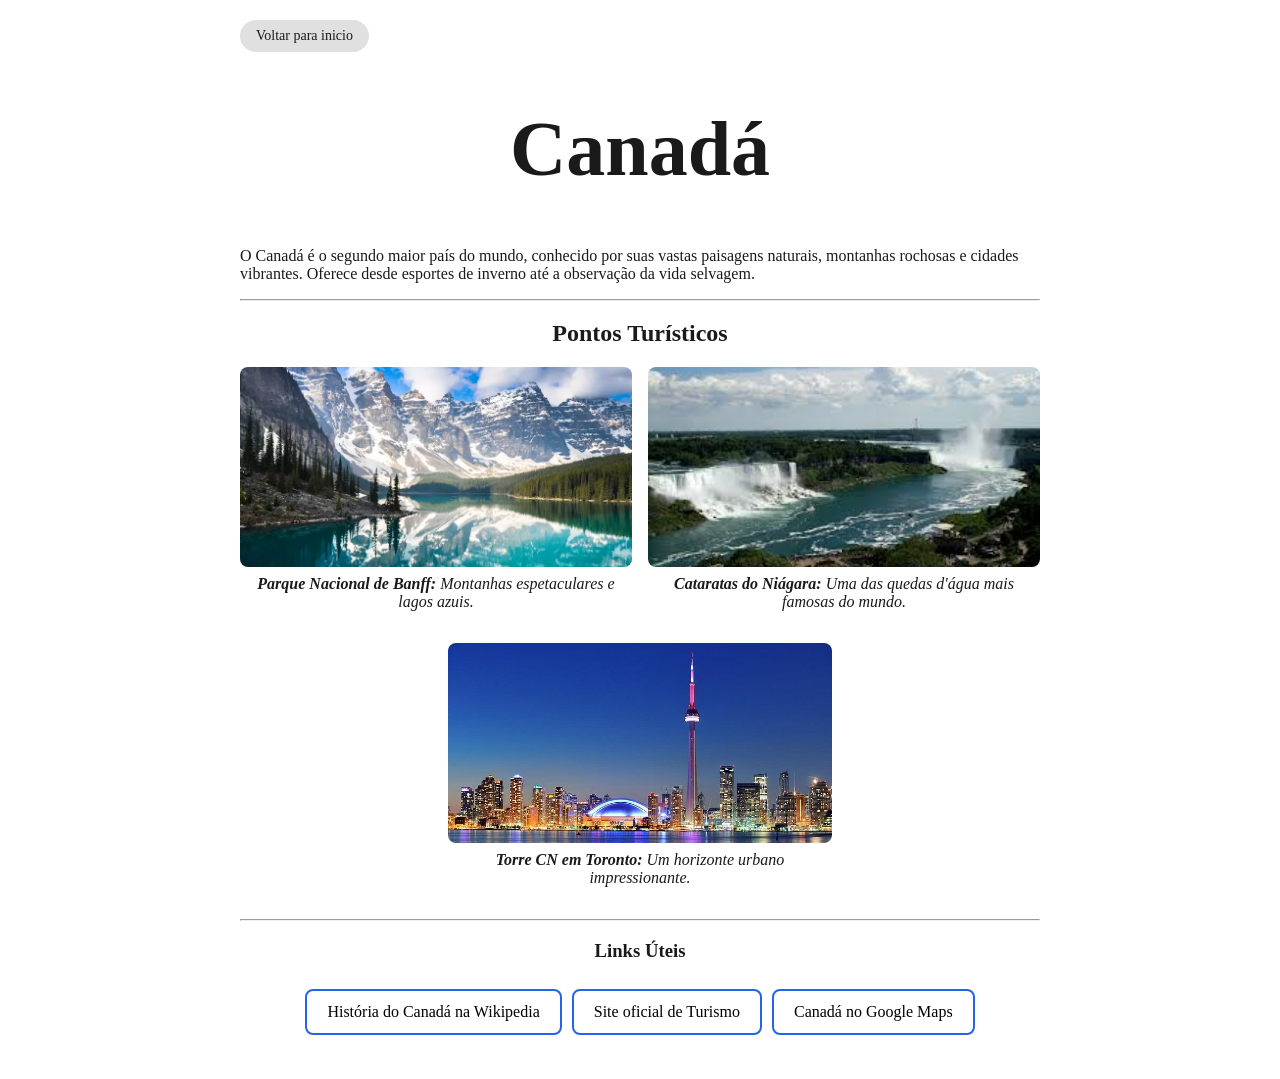
==== paginas/canada.html @ a51f0406 "Atualizei as cores, organizei o CSS e separei em dois arquivos" ====
<!DOCTYPE html>
<html lang="pt-br">
    <head>
        <meta charset="UTF-8">
        <meta name="viewport" content="width=device-width, initial-scale=1.0">
        <title>Canadá</title>
        <link rel="stylesheet" href="../css/style.css">
        <link rel="stylesheet" href="../css/paises.css">
    </head>
    <body>
        <a href="../index.html" class="btn-voltar">Voltar para inicio</a>

        <h1>Canadá</h1>
        <p>O Canadá é o segundo maior país do mundo, conhecido por suas vastas paisagens naturais, montanhas rochosas e cidades vibrantes. Oferece desde esportes de inverno até a observação da vida selvagem.</p>

        <hr>

         <div class="pontos-turisticos">
            <h2>Pontos Turísticos</h2>

            <div class="linha-fotos">
                <div class="foto-item">
                    <img src="../imagens/banff.webp" alt="Banff" >
                    <p><strong>Parque Nacional de Banff:</strong> Montanhas espetaculares e lagos azuis.</p>
                </div>
                <div class="foto-item">
                    <img src="../imagens/cataratas-niagara.jfif" alt="Cataratas do Niágara" >
                    <p><strong>Cataratas do Niágara:</strong> Uma das quedas d'água mais famosas do mundo.</p>
                </div>
            </div>

            <div class="linha-fotos centralizada">
                <div class="foto-item">
                    <img src="../imagens/toronto-torre.jpg" alt="Toronto" >
                    <p><strong>Torre CN em Toronto:</strong> Um horizonte urbano impressionante.</p>
                </div>
            </div>

        </div>

        <hr>

        <div class="links-uteis">
            <h3>Links Úteis</h3>
            <ul>
                <li><a href="https://pt.wikipedia.org/wiki/Canadá" target="_blank">História do Canadá na Wikipedia</a></li>
                <li><a href="https://www.destinationcanada.com/" target="_blank">Site oficial de Turismo</a></li>
                <li><a href="https://www.google.com/maps/place/Canadá" target="_blank">Canadá no Google Maps</a></li>
            </ul>
        </div>
        
    </body>
</html>
---- css/style.css ----
/* GERAL */
body {
    background-color: #ffffff;
    font-family: 'Playfair Display', serif;
    max-width: 800px;
    margin: 0 auto;
    padding: 20px;
    color: #1a1a1a;
}

h1 {
    color: #1a1a1a;
    text-align: center;
    font-size: 78px;
}
/* INDEX */

.descricao {
    text-align: center;
    font-style: italic;
    font-size: 28px;
}

ul {
    list-style: none;
    padding: 0;
}

ul li a {
    display: block;
    background-color: #2563eb;
    color: #ffffff;
    padding: 12px 20px;
    margin: 8px 0;
    border-radius: 8px;
    text-decoration: none;
}

ul li a:hover {
    background-color: #1d4ed8;
}
---- css/paises.css ----
/* PÁGINAS DOS PAÍSES */

/* Botão Voltar */
.btn-voltar {
    display: block;
    width: fit-content;
    background-color: #e0e0e0;
    color: #1a1a1a;
    padding: 8px 16px;
    border-radius: 20px;
    text-decoration: none;
    font-size: 14px;
}

.btn-voltar:hover {
    background-color: #999999;
    color: #ffffff;
}

/* Imagens */
img {
   width: 100%;
   height: 200px;
   object-fit: cover;
   border-radius: 8px;
}

/* Legendas */
div p {
    text-align: center;
    font-style: italic;
    color: #1a1a1a;
    margin-top: 4px;
}

/* Links Úteis */
.links-uteis h3 {
    text-align: center;
}

.links-uteis ul li a {
    background-color: #ffffff;
    color: #000000;
    border: 2px solid #2563eb;
}

.links-uteis ul li a:hover {
    background-color: #2563eb;
    color: #ffffff;
}

.links-uteis ul {
    display:flex;
    justify-content: center;
    gap: 10px;
}

/* Layout Flexbox */
.pontos-turisticos h2 {
    text-align: center;
}

.linha-fotos {
    display: flex;
    gap: 16px;
    margin-bottom: 16px;
}

.foto-item {
    flex: 1;
    text-align: center;
}

.centralizada {
    justify-content: center;
}

.centralizada .foto-item {
    flex: 0 0 48%;
}
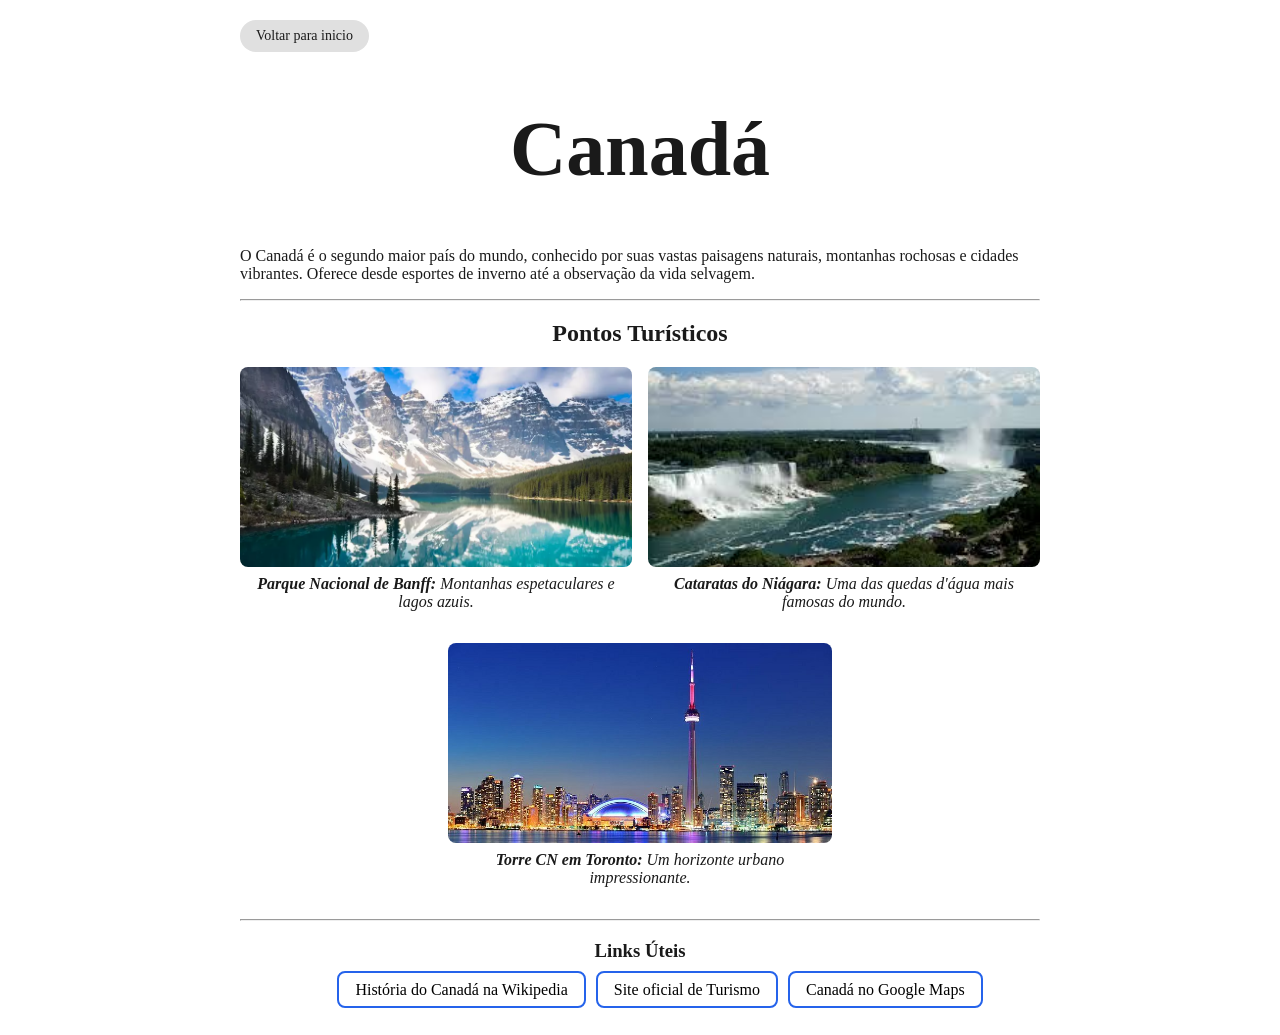
==== commit a3f4734c: "Fragmentar CSS e renomear pasta imagens" ====
--- a/paginas/canada.html
+++ b/paginas/canada.html
@@ -4,7 +4,7 @@
         <meta charset="UTF-8">
         <meta name="viewport" content="width=device-width, initial-scale=1.0">
         <title>Canadá</title>
-        <link rel="stylesheet" href="../css/style.css">
+        <link rel="stylesheet" href="../css/geral.css">
         <link rel="stylesheet" href="../css/paises.css">
     </head>
     <body>
@@ -20,18 +20,18 @@
 
             <div class="linha-fotos">
                 <div class="foto-item">
-                    <img src="../imagens/banff.webp" alt="Banff" >
+                    <img src="../img/banff.webp" alt="Banff" >
                     <p><strong>Parque Nacional de Banff:</strong> Montanhas espetaculares e lagos azuis.</p>
                 </div>
                 <div class="foto-item">
-                    <img src="../imagens/cataratas-niagara.jfif" alt="Cataratas do Niágara" >
+                    <img src="../img/cataratas-niagara.jfif" alt="Cataratas do Niágara" >
                     <p><strong>Cataratas do Niágara:</strong> Uma das quedas d'água mais famosas do mundo.</p>
                 </div>
             </div>
 
             <div class="linha-fotos centralizada">
                 <div class="foto-item">
-                    <img src="../imagens/toronto-torre.jpg" alt="Toronto" >
+                    <img src="../img/toronto-torre.jpg" alt="Toronto" >
                     <p><strong>Torre CN em Toronto:</strong> Um horizonte urbano impressionante.</p>
                 </div>
             </div>
--- a/css/geral.css
+++ b/css/geral.css
@@ -0,0 +1,14 @@
+body {
+    background-color: #ffffff;
+    font-family: 'Playfair Display', serif;
+    max-width: 800px;
+    margin: 0 auto;
+    padding: 20px;
+    color: #1a1a1a;
+}
+
+h1 {
+    color: #1a1a1a;
+    text-align: center;
+    font-size: 78px;
+}
--- a/css/paises.css
+++ b/css/paises.css
@@ -17,7 +17,7 @@
     color: #ffffff;
 }
 
-/* Imagens */
+/* img */
 img {
    width: 100%;
    height: 200px;
@@ -42,6 +42,9 @@
     background-color: #ffffff;
     color: #000000;
     border: 2px solid #2563eb;
+    padding: 8px 16px;
+    text-decoration: none;
+    border-radius: 8px;
 }
 
 .links-uteis ul li a:hover {
@@ -53,6 +56,7 @@
     display:flex;
     justify-content: center;
     gap: 10px;
+    list-style: none;
 }
 
 /* Layout Flexbox */
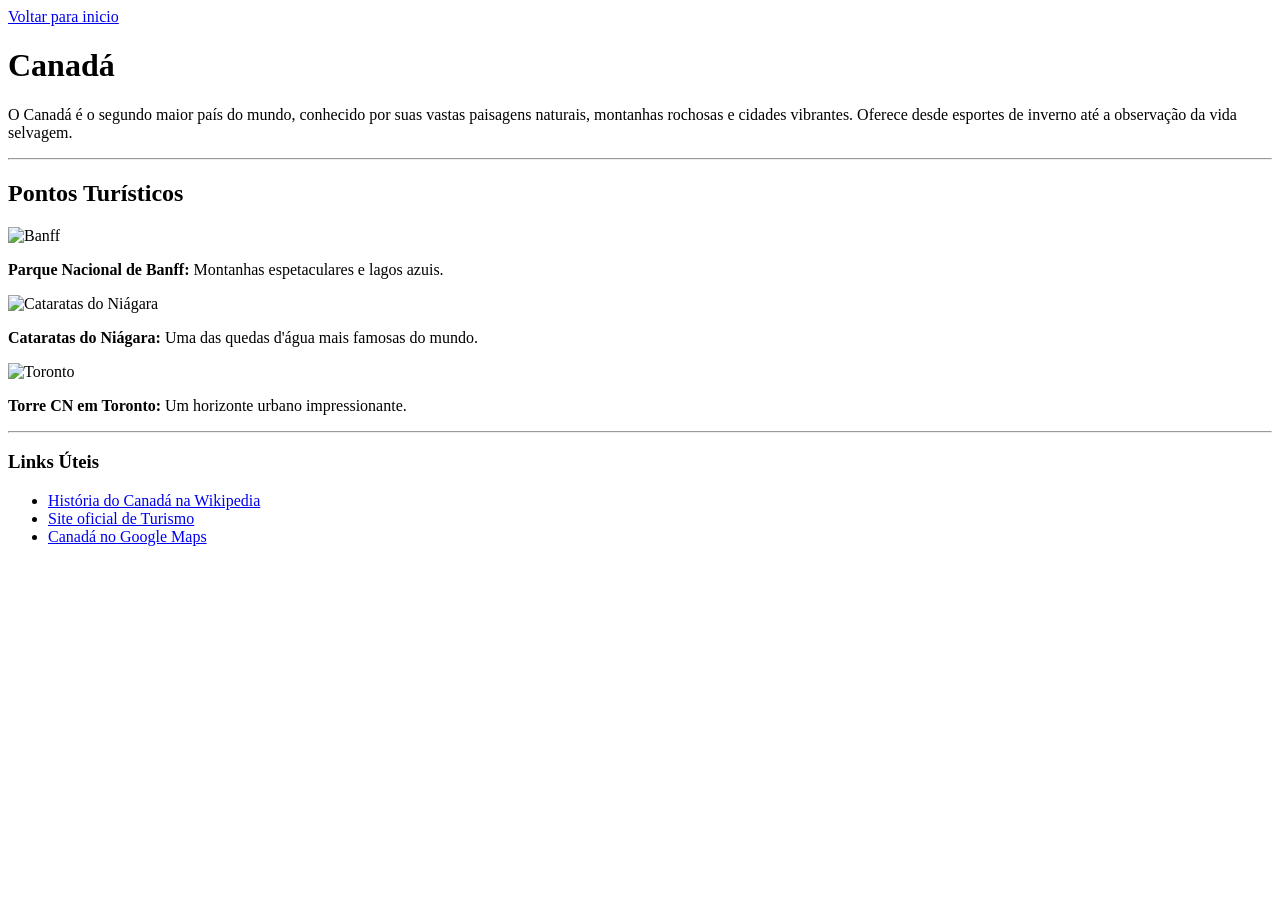
==== commit 2f0489c9: "Atualiza os links" ====
--- a/paginas/canada.html
+++ b/paginas/canada.html
@@ -4,8 +4,11 @@
         <meta charset="UTF-8">
         <meta name="viewport" content="width=device-width, initial-scale=1.0">
         <title>Canadá</title>
-        <link rel="stylesheet" href="../css/geral.css">
-        <link rel="stylesheet" href="../css/paises.css">
+        <link rel="stylesheet" href="./css/global.css">
+        <link rel="stylesheet" href="./css/botao.css">
+        <link rel="stylesheet" href="./css/galeria.css">
+        <link rel="stylesheet" href="./css/links.css">
+        <link rel="stylesheet" href="./css/legendas.css">
     </head>
     <body>
         <a href="../index.html" class="btn-voltar">Voltar para inicio</a>
@@ -20,18 +23,18 @@
 
             <div class="linha-fotos">
                 <div class="foto-item">
-                    <img src="../img/banff.webp" alt="Banff" >
+                    <img src="./img/banff.webp" alt="Banff" >
                     <p><strong>Parque Nacional de Banff:</strong> Montanhas espetaculares e lagos azuis.</p>
                 </div>
                 <div class="foto-item">
-                    <img src="../img/cataratas-niagara.jfif" alt="Cataratas do Niágara" >
+                    <img src="./img/cataratas-niagara.jfif" alt="Cataratas do Niágara" >
                     <p><strong>Cataratas do Niágara:</strong> Uma das quedas d'água mais famosas do mundo.</p>
                 </div>
             </div>
 
             <div class="linha-fotos centralizada">
                 <div class="foto-item">
-                    <img src="../img/toronto-torre.jpg" alt="Toronto" >
+                    <img src="./img/toronto-torre.jpg" alt="Toronto" >
                     <p><strong>Torre CN em Toronto:</strong> Um horizonte urbano impressionante.</p>
                 </div>
             </div>
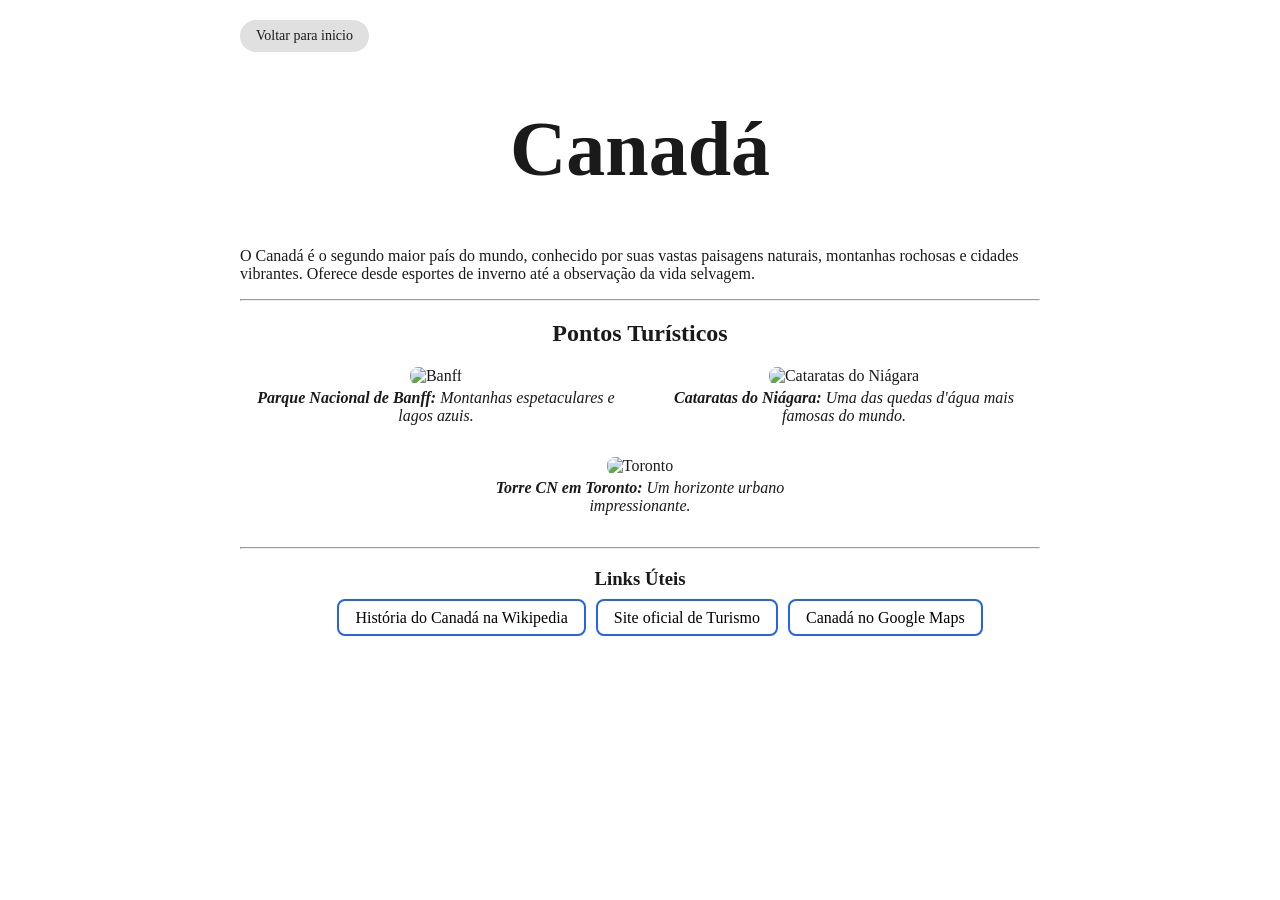
==== commit 48b1fb4d: "Atualiza os links 2.0" ====
--- a/paginas/canada.html
+++ b/paginas/canada.html
@@ -4,11 +4,11 @@
         <meta charset="UTF-8">
         <meta name="viewport" content="width=device-width, initial-scale=1.0">
         <title>Canadá</title>
-        <link rel="stylesheet" href="./css/global.css">
-        <link rel="stylesheet" href="./css/botao.css">
-        <link rel="stylesheet" href="./css/galeria.css">
-        <link rel="stylesheet" href="./css/links.css">
-        <link rel="stylesheet" href="./css/legendas.css">
+        <link rel="stylesheet" href="/css/global.css">
+        <link rel="stylesheet" href="/css/botao.css">
+        <link rel="stylesheet" href="/css/galeria.css">
+        <link rel="stylesheet" href="/css/links.css">
+        <link rel="stylesheet" href="/css/legendas.css">
     </head>
     <body>
         <a href="../index.html" class="btn-voltar">Voltar para inicio</a>
--- a/css/global.css
+++ b/css/global.css
@@ -0,0 +1,15 @@
+
+body {
+    background-color: #ffffff;
+    font-family: 'Playfair Display', serif;
+    max-width: 800px;
+    margin: 0 auto;
+    padding: 20px;
+    color: #1a1a1a;
+}
+
+h1 {
+    color: #1a1a1a;
+    text-align: center;
+    font-size: 78px;
+}
--- a/css/botao.css
+++ b/css/botao.css
@@ -0,0 +1,16 @@
+
+.btn-voltar {
+    display: block;
+    width: fit-content;
+    background-color: #e0e0e0;
+    color: #1a1a1a;
+    padding: 8px 16px;
+    border-radius: 20px;
+    text-decoration: none;
+    font-size: 14px;
+}
+
+.btn-voltar:hover {
+    background-color: #999999;
+    color: #ffffff;
+}
--- a/css/galeria.css
+++ b/css/galeria.css
@@ -0,0 +1,31 @@
+
+img {
+   width: 100%;
+   height: 200px;
+   object-fit: cover;
+   border-radius: 8px;
+}
+
+/* Layout Flexbox */
+.pontos-turisticos h2 {
+    text-align: center;
+}
+
+.linha-fotos {
+    display: flex;
+    gap: 16px;
+    margin-bottom: 16px;
+}
+
+.foto-item {
+    flex: 1;
+    text-align: center;
+}
+
+.centralizada {
+    justify-content: center;
+}
+
+.centralizada .foto-item {
+    flex: 0 0 48%;
+}
--- a/css/links.css
+++ b/css/links.css
@@ -0,0 +1,25 @@
+
+.links-uteis h3 {
+    text-align: center;
+}
+
+.links-uteis ul li a {
+    background-color: #ffffff;
+    color: #000000;
+    border: 2px solid #2563eb;
+    padding: 8px 16px;
+    text-decoration: none;
+    border-radius: 8px;
+}
+
+.links-uteis ul li a:hover {
+    background-color: #2563eb;
+    color: #ffffff;
+}
+
+.links-uteis ul {
+    display:flex;
+    justify-content: center;
+    gap: 10px;
+    list-style: none;
+}
--- a/css/legendas.css
+++ b/css/legendas.css
@@ -0,0 +1,7 @@
+
+div p {
+    text-align: center;
+    font-style: italic;
+    color: #1a1a1a;
+    margin-top: 4px;
+}
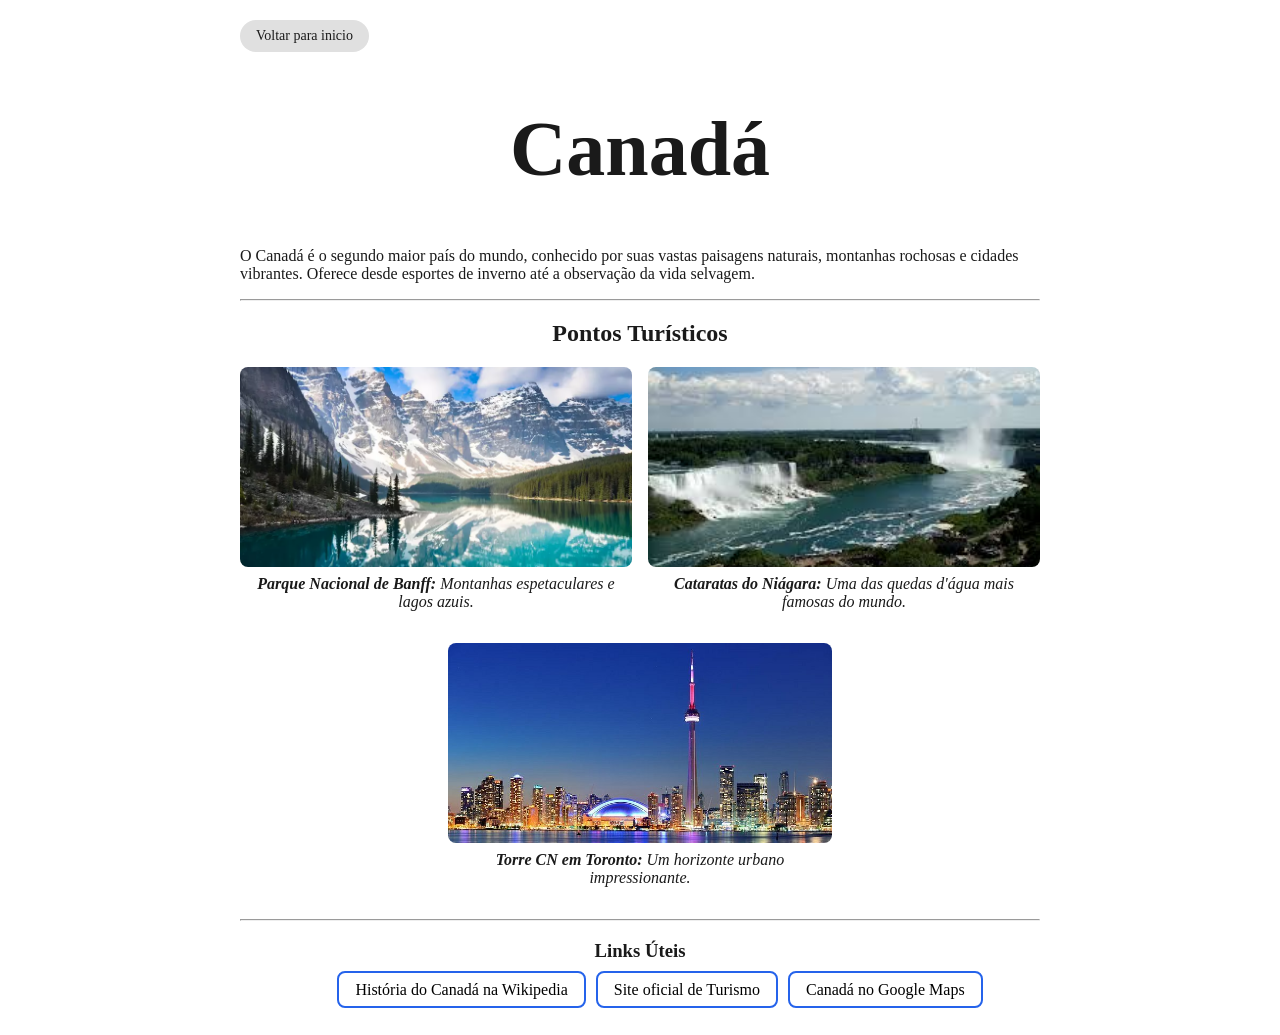
==== commit f654291c: "Atualiza os links 2.2" ====
--- a/paginas/canada.html
+++ b/paginas/canada.html
@@ -4,11 +4,11 @@
         <meta charset="UTF-8">
         <meta name="viewport" content="width=device-width, initial-scale=1.0">
         <title>Canadá</title>
-        <link rel="stylesheet" href="/css/global.css">
-        <link rel="stylesheet" href="/css/botao.css">
-        <link rel="stylesheet" href="/css/galeria.css">
-        <link rel="stylesheet" href="/css/links.css">
-        <link rel="stylesheet" href="/css/legendas.css">
+        <link rel="stylesheet" href="../css/global.css">
+        <link rel="stylesheet" href="../css/botao.css">
+        <link rel="stylesheet" href="../css/galeria.css">
+        <link rel="stylesheet" href="../css/links.css">
+        <link rel="stylesheet" href="../css/legendas.css">
     </head>
     <body>
         <a href="../index.html" class="btn-voltar">Voltar para inicio</a>
@@ -23,18 +23,18 @@
 
             <div class="linha-fotos">
                 <div class="foto-item">
-                    <img src="./img/banff.webp" alt="Banff" >
+                    <img src="../img/banff.webp" alt="Banff" >
                     <p><strong>Parque Nacional de Banff:</strong> Montanhas espetaculares e lagos azuis.</p>
                 </div>
                 <div class="foto-item">
-                    <img src="./img/cataratas-niagara.jfif" alt="Cataratas do Niágara" >
+                    <img src="../img/cataratas-niagara.jfif" alt="Cataratas do Niágara" >
                     <p><strong>Cataratas do Niágara:</strong> Uma das quedas d'água mais famosas do mundo.</p>
                 </div>
             </div>
 
             <div class="linha-fotos centralizada">
                 <div class="foto-item">
-                    <img src="./img/toronto-torre.jpg" alt="Toronto" >
+                    <img src="../img/toronto-torre.jpg" alt="Toronto" >
                     <p><strong>Torre CN em Toronto:</strong> Um horizonte urbano impressionante.</p>
                 </div>
             </div>
